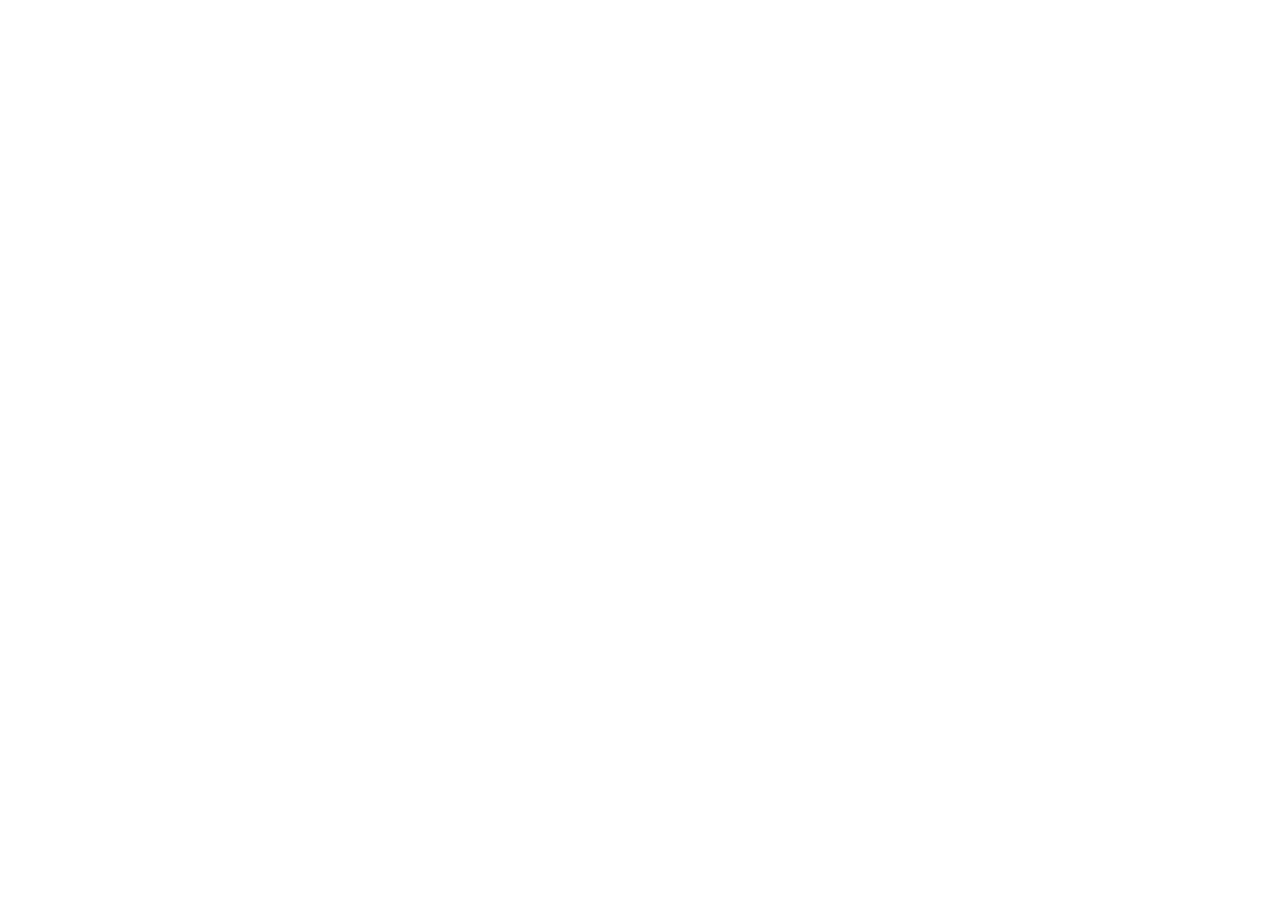
==== index.html @ 4a8d523d "creations des fichiers js html et css" ====
<!DOCTYPE html>
<html lang="en">
<head>
    <meta charset="UTF-8">
    <meta name="viewport" content="width=device-width, initial-scale=1.0">
    <title>brief4</title>
</head>
<body>
    
</body>
</html>
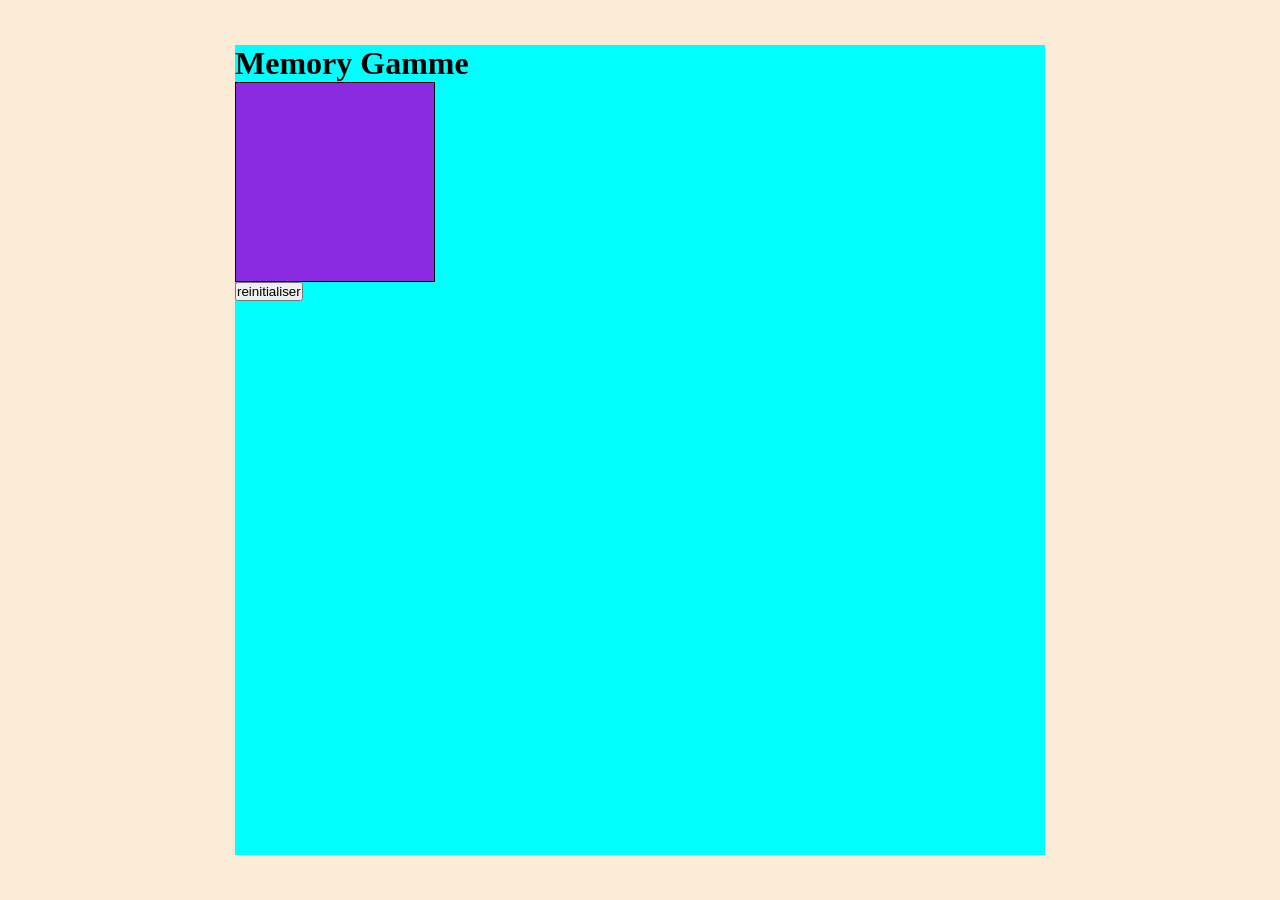
==== commit e430354d: "creation des elements principal dans html" ====
--- a/index.html
+++ b/index.html
@@ -4,8 +4,22 @@
     <meta charset="UTF-8">
     <meta name="viewport" content="width=device-width, initial-scale=1.0">
     <title>brief4</title>
+    <link rel="stylesheet" href="style.css">
 </head>
 <body>
-    
+    <div class="container">
+        <h1>Memory Gamme</h1>
+        <div class="cards"></div>
+        <button class="reset-btn" onclick="resetFunc()">reinitialiser</button>
+    </div>
+
+
+    <script>
+        //fonction pour reinitialiser
+        function resetFunc(){
+         document.getElementsByClassName("reset-btn").reset;
+
+        }
+    </script>
 </body>
 </html>
--- a/style.css
+++ b/style.css
@@ -0,0 +1,25 @@
+*{
+    margin: 0;
+    padding: 0;
+    box-sizing: border-box;
+}
+body{
+    display: flex;
+    justify-content: center;
+    height: 100vh;
+    align-items: center;
+    background-color: antiquewhite;
+    
+}
+.container{
+    height: 90vh;
+    width: 90vh;
+    background-color: aqua;
+    gap: 10px;
+}
+.cards{
+    background-color: blueviolet;
+    border: 1px solid black;
+    width: 200px;
+    height: 200px;
+}
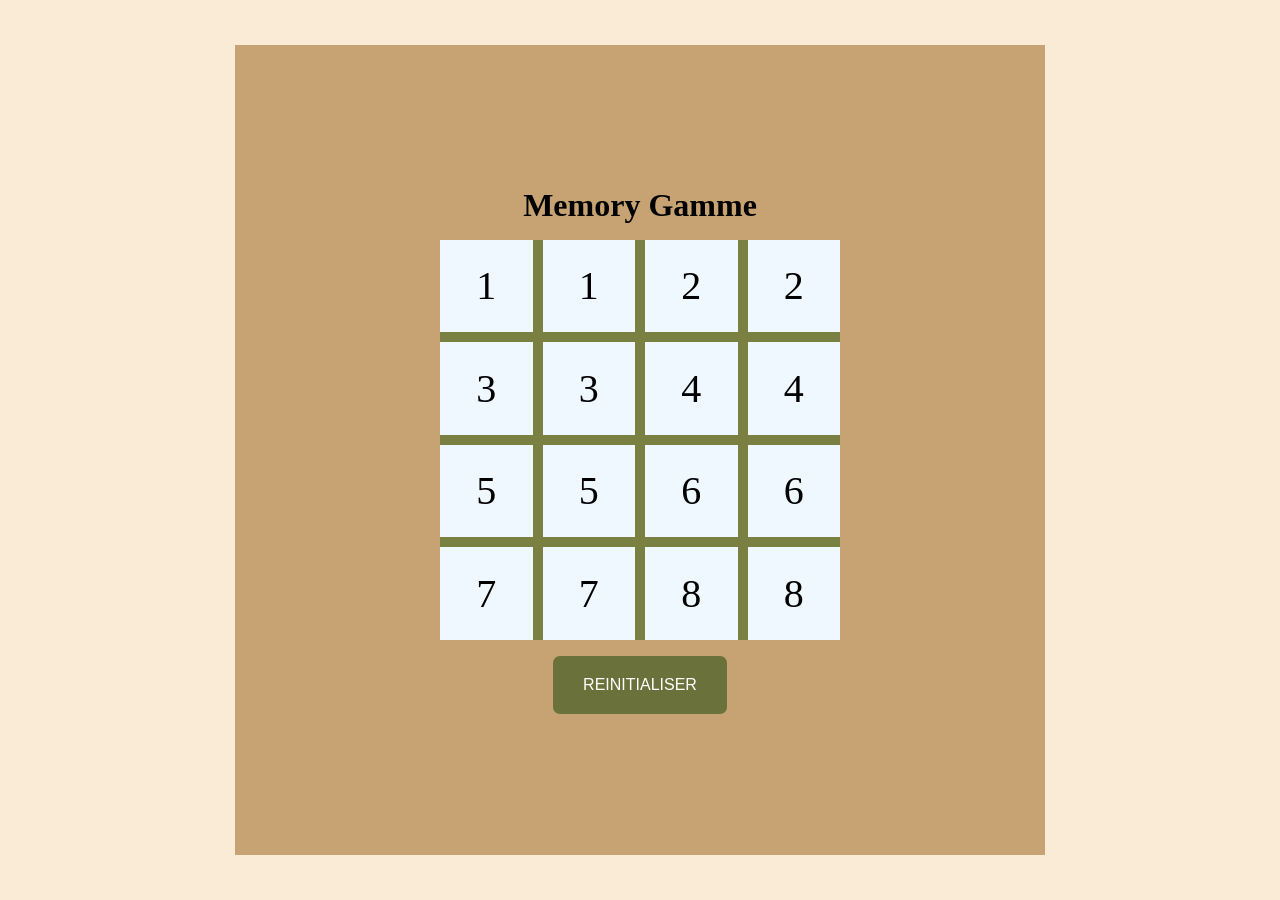
==== commit fe238e12: "creation de code html et css" ====
--- a/index.html
+++ b/index.html
@@ -15,11 +15,20 @@
 
 
     <script>
+        const list=["1","1","2","2","3","3","4","4","5","5","6","6","7","7","8","8"];
+        for(let i=0;i<list.length;i++){
+            let card=document.createElement('div');
+            card.className='cardi';
+            card.innerHTML=list[i];
+            document.querySelector(".cards").appendChild(card);
+
+        }
         //fonction pour reinitialiser
         function resetFunc(){
          document.getElementsByClassName("reset-btn").reset;
 
         }
+
     </script>
 </body>
 </html>
--- a/style.css
+++ b/style.css
@@ -1,25 +1,57 @@
-*{
+* {
     margin: 0;
     padding: 0;
     box-sizing: border-box;
 }
-body{
+
+body {
     display: flex;
     justify-content: center;
     height: 100vh;
     align-items: center;
     background-color: antiquewhite;
-    
+
 }
-.container{
+
+.container {
     height: 90vh;
     width: 90vh;
-    background-color: aqua;
+    background-color: rgb(199, 162, 114);
     gap: 10px;
+    display: flex;
+    flex-direction: column;
+    justify-content: center;
+    align-items: center;
+    gap: 16px;
 }
-.cards{
-    background-color: blueviolet;
-    border: 1px solid black;
-    width: 200px;
-    height: 200px;
+
+.reset-btn {
+    text-transform: uppercase;
+    font-size: 16px;
+    color: white;
+    padding: 20px 30px;
+    border: none;
+    border-radius: 7px;
+    background-color: rgb(107, 113, 58);
+    cursor: pointer;
 }
+
+
+
+.cards {
+    background-color: rgb(121, 128, 65);
+    border: 1px solid none;
+    width: 400px;
+    height: 400px;
+    display: grid;
+    gap: 10px;
+    grid-template-columns: repeat(4,1fr);
+}
+/***styling cardi le div de card dans cards (js)**/
+.cardi{
+    display: flex;
+    justify-content: center;
+    align-items: center;
+    font-size: 40px;
+    background-color: aliceblue;
+}
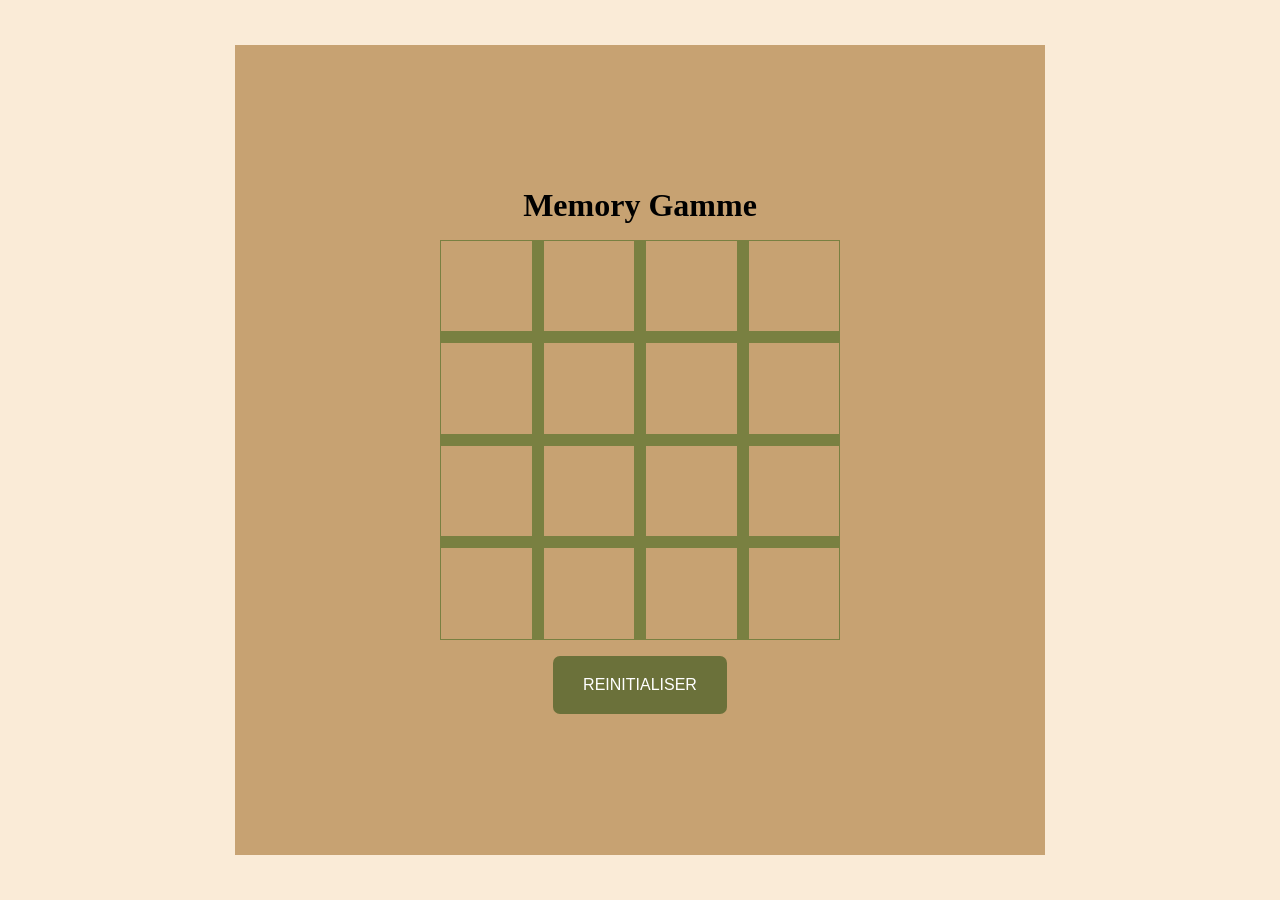
==== commit 1ad3f22b: "appliquer lannimations de retournement sur les cardi" ====
--- a/index.html
+++ b/index.html
@@ -10,12 +10,12 @@
     <div class="container">
         <h1>Memory Gamme</h1>
         <div class="cards"></div>
-        <button class="reset-btn" onclick="resetFunc()">reinitialiser</button>
+        <button class="reset-btn" onclick="window.location.reload()">reinitialiser</button>
     </div>
 
 
     <script>
-        const list=["1","1","2","2","3","3","4","4","5","5","6","6","7","7","8","8"];
+        const list=["1","3","2","7","3","1","4","4","8","5","6","6","2","7","5","8"];
         for(let i=0;i<list.length;i++){
             let card=document.createElement('div');
             card.className='cardi';
@@ -23,11 +23,6 @@
             document.querySelector(".cards").appendChild(card);
 
         }
-        //fonction pour reinitialiser
-        function resetFunc(){
-         document.getElementsByClassName("reset-btn").reset;
-
-        }
 
     </script>
 </body>
--- a/style.css
+++ b/style.css
@@ -46,6 +46,9 @@
     display: grid;
     gap: 10px;
     grid-template-columns: repeat(4,1fr);
+    transform-style: preserve-3d;
+    perspective: 500px;
+    
 }
 /***styling cardi le div de card dans cards (js)**/
 .cardi{
@@ -54,4 +57,12 @@
     align-items: center;
     font-size: 40px;
     background-color: aliceblue;
+    position: relative;
+}
+.cardi::after{
+    content: '';
+    position: absolute;
+    inset: 0;
+    background-color: rgb(199, 162, 114);
+    border: 1px solid rgb(121, 128, 65);
 }
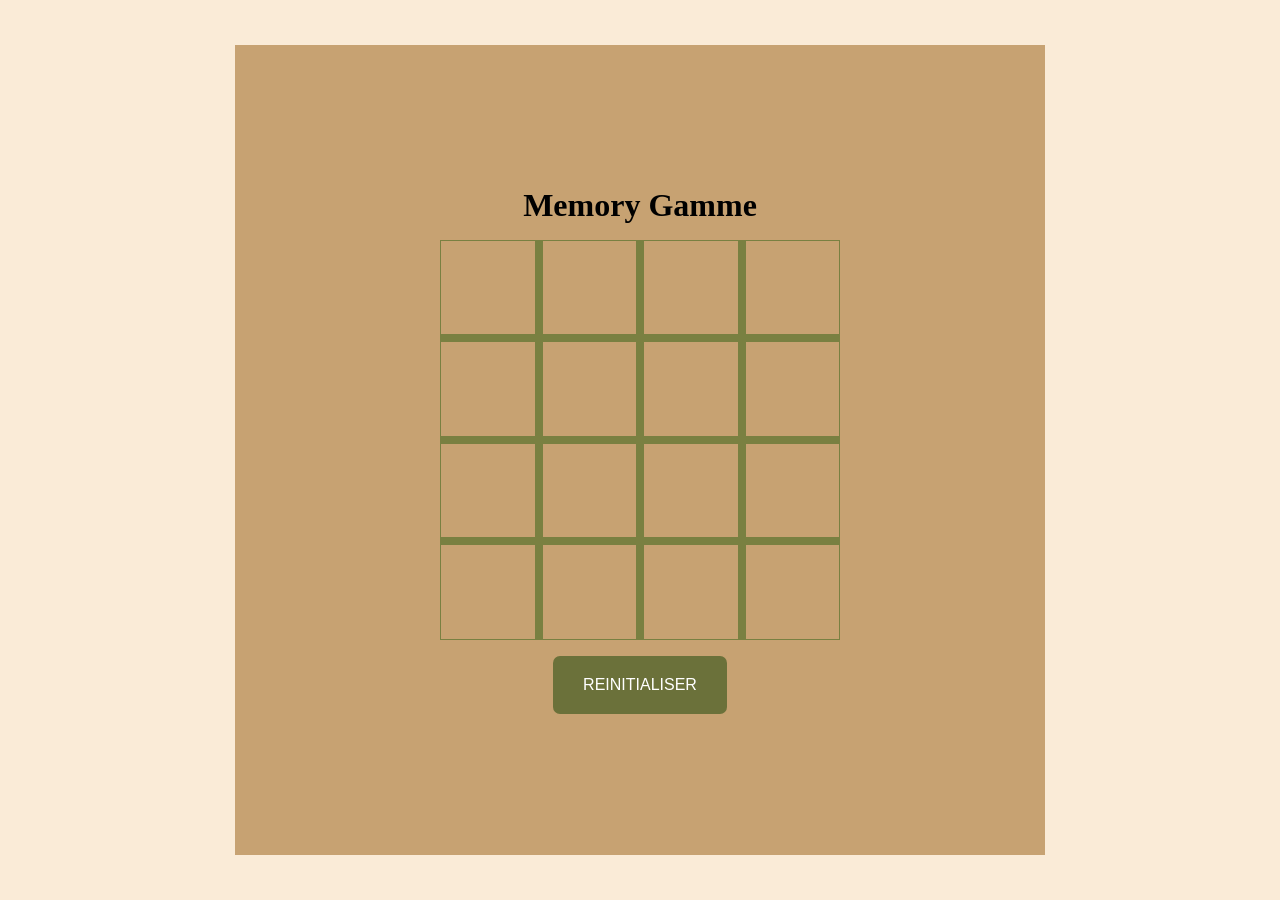
==== commit 10518dd0: "la jeu sans score just matching card et alerte" ====
--- a/index.html
+++ b/index.html
@@ -1,11 +1,13 @@
 <!DOCTYPE html>
 <html lang="en">
+
 <head>
     <meta charset="UTF-8">
     <meta name="viewport" content="width=device-width, initial-scale=1.0">
     <title>brief4</title>
     <link rel="stylesheet" href="style.css">
 </head>
+
 <body>
     <div class="container">
         <h1>Memory Gamme</h1>
@@ -14,16 +16,7 @@
     </div>
 
 
-    <script>
-        const list=["1","3","2","7","3","1","4","4","8","5","6","6","2","7","5","8"];
-        for(let i=0;i<list.length;i++){
-            let card=document.createElement('div');
-            card.className='cardi';
-            card.innerHTML=list[i];
-            document.querySelector(".cards").appendChild(card);
+    <script src="script.js"></script>
+</body>
 
-        }
-
-    </script>
-</body>
 </html>
--- a/style.css
+++ b/style.css
@@ -44,7 +44,7 @@
     width: 400px;
     height: 400px;
     display: grid;
-    gap: 10px;
+    gap: 6px;
     grid-template-columns: repeat(4,1fr);
     transform-style: preserve-3d;
     perspective: 500px;
@@ -58,6 +58,7 @@
     font-size: 40px;
     background-color: aliceblue;
     position: relative;
+    transition: 0.25s;
 }
 .cardi::after{
     content: '';
@@ -65,4 +66,15 @@
     inset: 0;
     background-color: rgb(199, 162, 114);
     border: 1px solid rgb(121, 128, 65);
+    transform: rotateY(0deg);
+    backface-visibility: hidden;
+    transition: 0.25s;
+}
+.cardiOpen:after ,
+.cardiMatch:after
+{
+    transform: rotateY(180deg);
+}
+.cardi .cardiOpen{
+    transform: rotateY(0deg);
 }
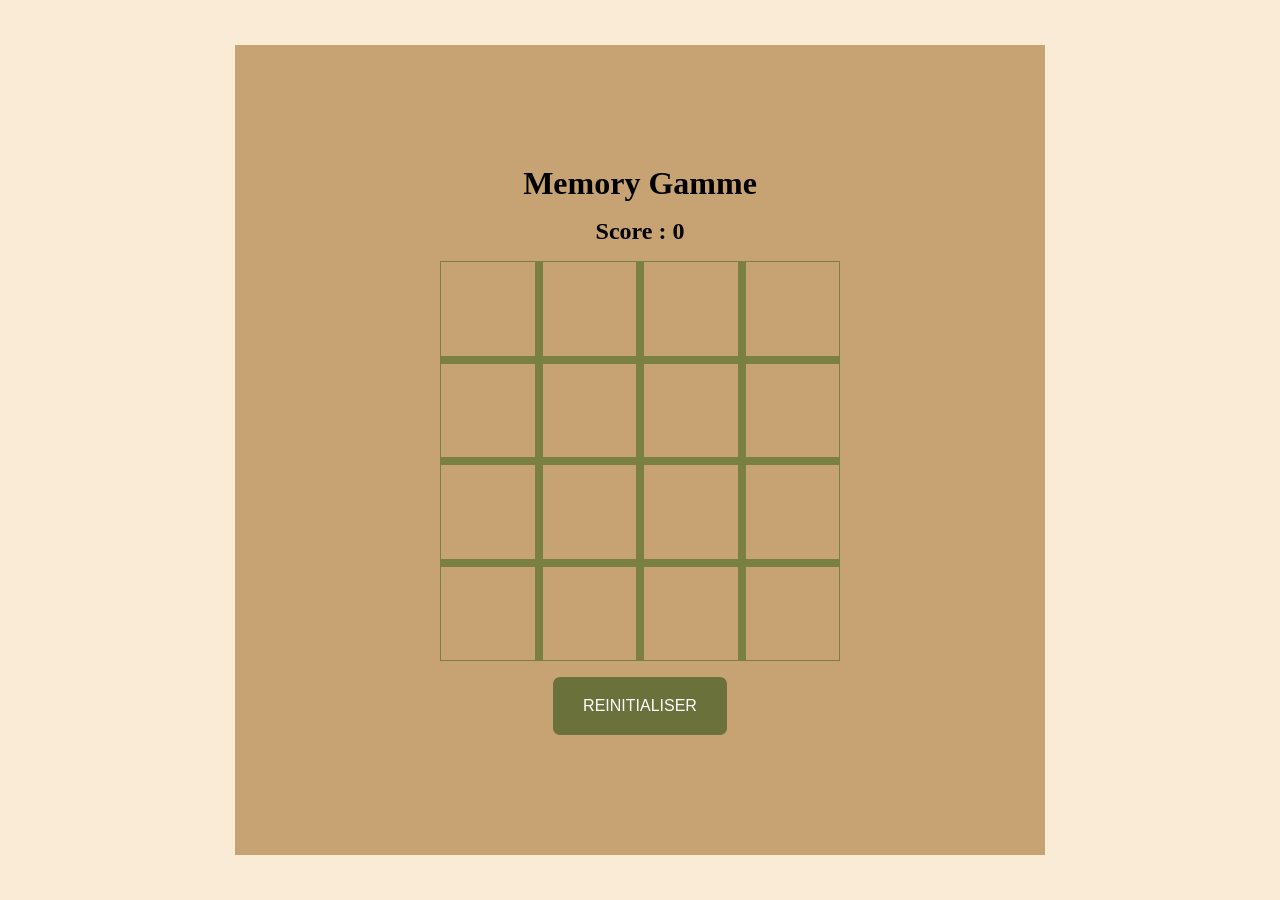
==== commit ca795ece: "declaration de variable score et initialiser le avec 0" ====
--- a/index.html
+++ b/index.html
@@ -11,6 +11,7 @@
 <body>
     <div class="container">
         <h1>Memory Gamme</h1>
+        <h2>Score : <span id="score">0</span></h2>
         <div class="cards"></div>
         <button class="reset-btn" onclick="window.location.reload()">reinitialiser</button>
     </div>
